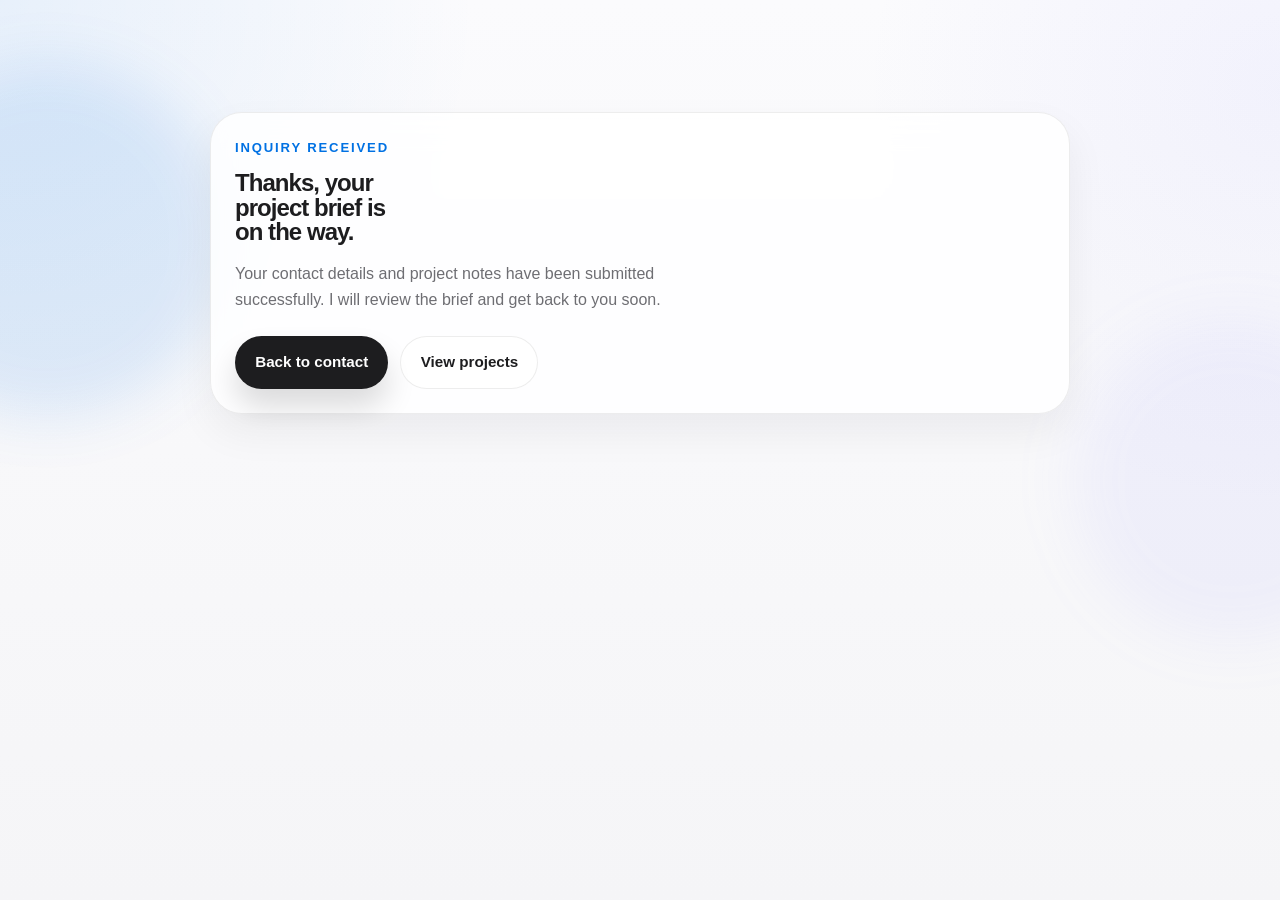
==== thanks.html @ bbf1f99b "Add files via upload" ====
<!DOCTYPE html>
<html lang="en" data-theme="light">
<head>
  <meta charset="UTF-8" />
  <meta name="viewport" content="width=device-width, initial-scale=1.0" />
  <title>Thank You | Insight BI Studio</title>
  <meta
    name="description"
    content="Thank you for reaching out to Insight BI Studio. Your project inquiry has been received."
  />
  <link rel="stylesheet" href="styles.css" />
</head>
<body>
  <div class="page-glow page-glow-one" aria-hidden="true"></div>
  <div class="page-glow page-glow-two" aria-hidden="true"></div>

  <main class="section-shell" id="top">
    <div class="container">
      <section class="footer-shell reveal is-visible" style="max-width: 860px; margin: 5rem auto 0;">
        <p class="section-eyebrow">Inquiry received</p>
        <h1 id="footer-title" style="max-width: 12ch;">Thanks, your project brief is on the way.</h1>
        <p id="footer-description" style="max-width: 52ch; margin-top: 1rem;">
          Your contact details and project notes have been submitted successfully. I will review the brief and get back to you soon.
        </p>

        <div class="footer-actions" style="margin-top: 1.5rem;">
          <a class="button button-primary" href="./index.html#contact">Back to contact</a>
          <a class="button button-secondary" href="./index.html#projects">View projects</a>
        </div>
      </section>
    </div>
  </main>
</body>
</html>
---- styles.css ----
:root {
  color-scheme: light;
  --bg: #f5f5f7;
  --bg-elevated: #ffffff;
  --bg-muted: #fbfbfd;
  --surface: rgba(255, 255, 255, 0.88);
  --surface-strong: #ffffff;
  --surface-tint: #f0f5ff;
  --ink: #1d1d1f;
  --muted: #6e6e73;
  --muted-strong: #515154;
  --line: rgba(29, 29, 31, 0.08);
  --line-strong: rgba(29, 29, 31, 0.14);
  --accent: #0071e3;
  --accent-soft: rgba(0, 113, 227, 0.12);
  --contrast-bg: #1d1d1f;
  --contrast-text: #ffffff;
  --shadow: 0 30px 80px rgba(15, 23, 42, 0.08);
  --shadow-soft: 0 18px 40px rgba(15, 23, 42, 0.06);
  --radius-xl: 32px;
  --radius-lg: 26px;
  --radius-md: 20px;
  --radius-sm: 16px;
  --container: 1200px;
  --transition: 220ms ease;
  --heading-font: "SF Pro Display", "Segoe UI Variable Display", "Segoe UI", sans-serif;
  --body-font: "SF Pro Text", "Segoe UI Variable Text", "Segoe UI", sans-serif;
}

html[data-theme="dark"] {
  color-scheme: dark;
  --bg: #0a0a0d;
  --bg-elevated: #111216;
  --bg-muted: #0f1014;
  --surface: rgba(18, 18, 24, 0.86);
  --surface-strong: #14151a;
  --surface-tint: #10192b;
  --ink: #f5f5f7;
  --muted: #a1a1aa;
  --muted-strong: #c5c5d0;
  --line: rgba(255, 255, 255, 0.08);
  --line-strong: rgba(255, 255, 255, 0.14);
  --accent: #2997ff;
  --accent-soft: rgba(41, 151, 255, 0.16);
  --contrast-bg: #f5f5f7;
  --contrast-text: #111216;
  --shadow: 0 30px 80px rgba(0, 0, 0, 0.36);
  --shadow-soft: 0 18px 40px rgba(0, 0, 0, 0.24);
}

* {
  box-sizing: border-box;
}

html {
  scroll-behavior: smooth;
}

body {
  margin: 0;
  min-height: 100vh;
  background:
    radial-gradient(circle at 0% 0%, rgba(0, 113, 227, 0.08), transparent 30rem),
    radial-gradient(circle at 100% 10%, rgba(140, 140, 255, 0.08), transparent 26rem),
    linear-gradient(180deg, var(--bg-muted) 0%, var(--bg) 100%);
  color: var(--ink);
  font-family: var(--body-font);
  line-height: 1.6;
  transition: background-color var(--transition), color var(--transition);
}

body.modal-open {
  overflow: hidden;
}

a {
  color: inherit;
  text-decoration: none;
}

button,
input,
select,
textarea {
  font: inherit;
}

button {
  cursor: pointer;
}

img,
video {
  display: block;
  max-width: 100%;
}

main section,
footer,
header {
  position: relative;
}

[id] {
  scroll-margin-top: 7rem;
}

.page-glow {
  position: fixed;
  z-index: -1;
  pointer-events: none;
  filter: blur(28px);
}

.page-glow-one {
  top: 4rem;
  left: -8rem;
  width: 22rem;
  height: 22rem;
  border-radius: 50%;
  background: rgba(0, 113, 227, 0.1);
}

.page-glow-two {
  right: -7rem;
  top: 20rem;
  width: 20rem;
  height: 20rem;
  border-radius: 50%;
  background: rgba(140, 140, 255, 0.08);
}

.container {
  width: min(calc(100% - 2rem), var(--container));
  margin: 0 auto;
}

.site-header {
  position: sticky;
  top: 0;
  z-index: 40;
  padding: 1rem 0;
  transition: background-color var(--transition), box-shadow var(--transition), border-color var(--transition);
}

.site-header.is-scrolled {
  background: color-mix(in srgb, var(--bg) 82%, transparent);
  backdrop-filter: blur(18px);
  box-shadow: 0 12px 30px rgba(15, 23, 42, 0.06);
  border-bottom: 1px solid var(--line);
}

.header-inner {
  display: flex;
  align-items: center;
  justify-content: space-between;
  gap: 1rem;
}

.brand {
  display: inline-flex;
  align-items: center;
  gap: 0.9rem;
  min-width: 0;
}

.brand-mark {
  display: grid;
  place-items: center;
  position: relative;
  width: 3.05rem;
  height: 3.05rem;
  flex: 0 0 auto;
  border-radius: 50%;
  overflow: visible;
  border: 0;
  background-color: transparent;
  background-image: url("assets/insight-mark.svg");
  background-position: center;
  background-repeat: no-repeat;
  background-size: 96% 96%;
}

.brand-copy {
  display: flex;
  flex-direction: column;
  gap: 0.1rem;
  min-width: 0;
}

.brand-copy strong,
#footer-brand-name {
  font-family: var(--heading-font);
  font-size: 1rem;
  line-height: 1.2;
}

.brand-copy span,
#footer-note,
.footer-legal {
  color: var(--muted);
  font-size: 0.92rem;
}

.nav-panel {
  display: flex;
  align-items: center;
  gap: 1.1rem;
}

.site-nav ul {
  display: flex;
  align-items: center;
  gap: 0.3rem;
  margin: 0;
  padding: 0;
  list-style: none;
}

.nav-link {
  display: inline-flex;
  align-items: center;
  padding: 0.78rem 1rem;
  border-radius: 999px;
  color: var(--muted);
  transition: background-color var(--transition), color var(--transition);
}

.nav-link:hover,
.nav-link.is-active {
  background: var(--accent-soft);
  color: var(--ink);
}

.header-actions {
  display: flex;
  align-items: center;
  gap: 1rem;
  flex: 0 0 auto;
}

.theme-toggle,
.button {
  display: inline-flex;
  align-items: center;
  justify-content: center;
  gap: 0.6rem;
  min-height: 3rem;
  padding: 0.82rem 1.2rem;
  border-radius: 999px;
  border: 1px solid transparent;
  font-family: var(--heading-font);
  font-size: 0.95rem;
  font-weight: 600;
  transition: transform var(--transition), background-color var(--transition), color var(--transition), border-color var(--transition), box-shadow var(--transition);
}

.theme-toggle:hover,
.button:hover {
  transform: translateY(-1px);
}

.theme-toggle {
  gap: 0.55rem;
  min-height: auto;
  padding: 0;
  background: transparent;
  color: var(--ink);
  border-color: transparent;
  box-shadow: none;
}

.theme-toggle:hover {
  transform: none;
}

.theme-text {
  color: var(--muted);
  font-size: 0.84rem;
  font-weight: 700;
  transition: color var(--transition);
}

.theme-toggle[data-mode="light"] .theme-text-light,
.theme-toggle[data-mode="dark"] .theme-text-dark {
  color: var(--ink);
}

.theme-switch {
  position: relative;
  display: inline-flex;
  align-items: center;
  width: 3.5rem;
  height: 2rem;
  padding: 0.2rem;
  border-radius: 999px;
  background:
    linear-gradient(180deg, rgba(224, 237, 255, 0.95), rgba(201, 220, 255, 0.95));
  border: 1px solid var(--line);
  box-shadow:
    inset 0 1px 0 rgba(255, 255, 255, 0.82),
    0 8px 18px rgba(15, 23, 42, 0.08);
}

.theme-toggle[data-mode="dark"] .theme-switch {
  background:
    linear-gradient(180deg, rgba(19, 32, 58, 0.94), rgba(11, 17, 32, 0.96));
}

.theme-thumb {
  position: relative;
  width: 1.45rem;
  height: 1.45rem;
  border-radius: 50%;
  background: linear-gradient(180deg, #ffffff, #eef4ff);
  box-shadow: 0 10px 18px rgba(0, 113, 227, 0.2);
  transition: transform var(--transition), background-color var(--transition);
}

.theme-thumb::before {
  content: "";
  position: absolute;
  inset: 0.38rem;
  border-radius: 50%;
  background: var(--accent-soft);
}

.theme-toggle[data-mode="dark"] .theme-thumb {
  transform: translateX(1.48rem);
  background: linear-gradient(180deg, #f5f5f7, #dfe7f6);
}

.button-cta {
  position: relative;
  flex: 0 0 auto;
  min-height: 3.25rem;
  gap: 0.72rem;
  padding-inline: 1rem 0.82rem;
  background:
    linear-gradient(135deg, color-mix(in srgb, var(--accent) 96%, #6eb5ff), color-mix(in srgb, var(--accent) 62%, #0d1b35)),
    linear-gradient(180deg, rgba(255, 255, 255, 0.16), transparent);
  color: #ffffff;
  border-color: color-mix(in srgb, var(--accent) 48%, rgba(255, 255, 255, 0.36));
  box-shadow:
    0 18px 32px rgba(0, 113, 227, 0.22),
    inset 0 1px 0 rgba(255, 255, 255, 0.22);
}

.button-cta [data-button-label] {
  white-space: nowrap;
}

.button-cta:hover {
  box-shadow:
    0 22px 36px rgba(0, 113, 227, 0.26),
    inset 0 1px 0 rgba(255, 255, 255, 0.24);
}

.button-cta-arrow {
  display: inline-flex;
  align-items: center;
  justify-content: center;
  width: 1.85rem;
  height: 1.85rem;
  border-radius: 999px;
  background: rgba(255, 255, 255, 0.18);
  border: 1px solid rgba(255, 255, 255, 0.16);
  transition: transform var(--transition), background-color var(--transition);
}

.button-cta-arrow::before {
  content: "->";
  font-size: 0.82rem;
  line-height: 1;
}

.button-cta:hover .button-cta-arrow {
  transform: translateX(2px);
}

.button-primary {
  background: var(--contrast-bg);
  color: var(--contrast-text);
  box-shadow: 0 18px 30px rgba(0, 0, 0, 0.14);
}

.button-secondary {
  background: color-mix(in srgb, var(--bg-elevated) 82%, transparent);
  color: var(--ink);
  border-color: var(--line);
}

.button-wide {
  width: 100%;
}

.nav-toggle {
  display: none;
  flex-direction: column;
  justify-content: space-between;
  width: 3rem;
  height: 3rem;
  padding: 0.9rem 0.78rem;
  border-radius: 16px;
  border: 1px solid var(--line);
  background: color-mix(in srgb, var(--bg-elevated) 86%, transparent);
}

.nav-toggle span {
  width: 100%;
  height: 2px;
  border-radius: 999px;
  background: var(--ink);
}

.section-shell {
  padding: 2rem 0 4rem;
}

.section-tinted {
  background:
    linear-gradient(180deg, color-mix(in srgb, var(--surface-tint) 30%, transparent), transparent),
    linear-gradient(180deg, transparent, transparent);
}

.hero {
  padding-top: 2.3rem;
}

.hero-grid {
  display: grid;
  grid-template-columns: minmax(0, 1.18fr) minmax(330px, 0.82fr);
  gap: 1.4rem;
  align-items: stretch;
}

.hero-copy,
.hero-spotlight,
.about-story,
.about-card,
.service-card,
.domain-card,
.project-card,
.timeline-card,
.skills-panel,
.process-card,
.contact-panel,
.contact-form-card,
.footer-shell,
.contact-method-card,
.tool-card,
.metric-card {
  background: color-mix(in srgb, var(--bg-elevated) 84%, transparent);
  border: 1px solid var(--line);
  box-shadow: var(--shadow-soft);
  backdrop-filter: blur(16px);
}

.hero-copy,
.hero-spotlight,
.contact-form-card,
.contact-panel,
.footer-shell {
  border-radius: var(--radius-xl);
}

.hero-copy {
  padding: 2.6rem;
}

.hero-spotlight {
  display: flex;
  flex-direction: column;
  gap: 1.15rem;
  padding: 1.2rem;
  overflow: hidden;
}

.section-eyebrow,
.card-kicker {
  margin: 0 0 0.8rem;
  color: var(--accent);
  font-family: var(--heading-font);
  font-size: 0.82rem;
  font-weight: 700;
  letter-spacing: 0.14em;
  text-transform: uppercase;
}

#hero-title,
.section-title,
#footer-title {
  margin: 0;
  font-family: var(--heading-font);
  line-height: 1.03;
  letter-spacing: -0.04em;
}

#hero-title {
  max-width: 11ch;
  font-size: clamp(3rem, 6vw, 5.5rem);
}

.section-title {
  font-size: clamp(2.2rem, 4vw, 3.8rem);
}

.hero-description,
.section-description,
.about-lead,
.modal-details,
.contact-note,
#footer-description {
  color: var(--muted);
}

.hero-description {
  max-width: 58ch;
  margin: 1.15rem 0 0;
  font-size: 1.08rem;
}

.hero-actions {
  display: flex;
  flex-wrap: wrap;
  gap: 0.85rem;
  margin-top: 1.8rem;
}

.proof-strip,
.about-meta {
  display: flex;
  flex-wrap: wrap;
  gap: 0.65rem;
  margin-top: 1.4rem;
}

.proof-chip,
.meta-chip,
.service-metric,
.project-chip,
.domain-label,
.tool-item {
  display: inline-flex;
  align-items: center;
  min-height: 2.2rem;
  padding: 0.5rem 0.78rem;
  border-radius: 999px;
  background: color-mix(in srgb, var(--surface-tint) 45%, transparent);
  color: var(--muted-strong);
  border: 1px solid var(--line);
  font-size: 0.88rem;
}

.hero-metrics {
  display: grid;
  grid-template-columns: repeat(3, minmax(0, 1fr));
  gap: 0.9rem;
  margin-top: 1.7rem;
}

.metric-card {
  padding: 1rem 1.05rem;
  border-radius: var(--radius-md);
}

.metric-value {
  display: block;
  font-family: var(--heading-font);
  font-size: 1.95rem;
  font-weight: 700;
  line-height: 1;
  letter-spacing: -0.03em;
}

.metric-label {
  display: block;
  margin-top: 0.55rem;
  color: var(--muted);
  font-size: 0.93rem;
}

.portrait-frame {
  position: relative;
  aspect-ratio: 1 / 1.08;
  overflow: hidden;
  border-radius: 28px;
  background: linear-gradient(180deg, var(--surface-tint), color-mix(in srgb, var(--bg-elevated) 70%, transparent));
}

.portrait-frame img {
  width: 100%;
  height: 100%;
  object-fit: cover;
  object-position: center top;
}

.spotlight-copy h2 {
  margin: 0;
  font-family: var(--heading-font);
  font-size: 1.55rem;
  line-height: 1.15;
  letter-spacing: -0.03em;
}

.spotlight-copy p {
  margin: 0.75rem 0 0;
  color: var(--muted);
}

.mini-grid {
  display: grid;
  gap: 0.8rem;
}

.mini-card {
  padding: 1rem 1.05rem;
  border-radius: var(--radius-md);
  background: color-mix(in srgb, var(--surface-tint) 40%, transparent);
  border: 1px solid var(--line);
}

.mini-card h3,
.about-card h3,
.service-card h3,
.domain-card h3,
.project-card h3,
.timeline-card h3,
.process-card h3,
.tool-card h3,
.contact-method-card h3 {
  margin: 0;
  font-family: var(--heading-font);
  font-size: 1.2rem;
  line-height: 1.12;
  letter-spacing: -0.02em;
}

.mini-card p,
.about-card p,
.service-card p,
.domain-card p,
.project-copy p,
.timeline-card p,
.process-card p,
.tool-card p,
.contact-method-card p {
  margin: 0.7rem 0 0;
  color: var(--muted);
}

.section-heading {
  max-width: 52rem;
  margin-bottom: 1.6rem;
}

.section-description {
  margin: 0.95rem 0 0;
  max-width: 46rem;
  font-size: 1.02rem;
}

.about-layout {
  display: grid;
  grid-template-columns: 1fr;
  gap: 1rem;
  align-items: start;
}

.about-story {
  position: relative;
  display: grid;
  grid-template-columns: minmax(0, 1.15fr) minmax(280px, 0.85fr);
  gap: 1.2rem;
  padding: 1.9rem;
  overflow: hidden;
  background:
    linear-gradient(135deg, color-mix(in srgb, var(--surface-tint) 36%, transparent), transparent 62%),
    color-mix(in srgb, var(--bg-elevated) 88%, transparent);
}

.about-story::after {
  content: "";
  position: absolute;
  right: -3rem;
  top: -3rem;
  width: 9rem;
  height: 9rem;
  border-radius: 2rem;
  transform: rotate(16deg);
  background: color-mix(in srgb, var(--accent) 12%, transparent);
}

.about-story-main,
.about-story-side {
  position: relative;
  z-index: 1;
}

.about-story-main {
  display: grid;
  align-content: start;
  gap: 0.9rem;
}

.about-story-side {
  display: flex;
  align-items: flex-start;
}

.about-story-title {
  margin: 0;
  max-width: 16ch;
  font-family: var(--heading-font);
  font-size: clamp(1.7rem, 2.5vw, 2.4rem);
  line-height: 1.08;
  letter-spacing: -0.04em;
}

.about-lead {
  margin: 0;
  font-size: 1.04rem;
  max-width: 62ch;
}

.about-stats {
  display: grid;
  grid-template-columns: 1fr;
  align-content: start;
  gap: 0.85rem;
  width: 100%;
  margin-top: 0;
}

.about-stat {
  display: grid;
  gap: 0.55rem;
  padding: 1rem 1.05rem 1.05rem;
  border-radius: 20px;
  background: color-mix(in srgb, var(--bg-elevated) 82%, transparent);
  border: 1px solid var(--line);
  box-shadow: inset 0 1px 0 rgba(255, 255, 255, 0.16);
}

.about-stat-head {
  display: flex;
  align-items: flex-start;
  justify-content: space-between;
  gap: 0.8rem;
}

.about-stat-kicker {
  display: inline-flex;
  align-items: center;
  min-height: 1.85rem;
  padding: 0.28rem 0.62rem;
  border-radius: 999px;
  background: color-mix(in srgb, var(--surface-tint) 46%, transparent);
  color: var(--accent);
  font-family: var(--heading-font);
  font-size: 0.72rem;
  font-weight: 700;
  letter-spacing: 0.08em;
  text-transform: uppercase;
}

.about-stat strong {
  display: block;
  font-family: var(--heading-font);
  font-size: 1.95rem;
  line-height: 1;
  letter-spacing: -0.03em;
  white-space: nowrap;
}

.about-stat-label {
  display: block;
  color: var(--muted);
  font-size: 0.92rem;
  font-weight: 600;
}

.about-stat-note {
  margin: 0;
  color: var(--muted);
  font-size: 0.84rem;
  line-height: 1.5;
}

.about-grid {
  display: grid;
  grid-template-columns: repeat(3, minmax(0, 1fr));
  gap: 1rem;
}

.about-card,
.service-card,
.domain-card,
.project-card,
.timeline-card,
.process-card,
.tool-card,
.contact-method-card {
  display: block;
  padding: 1.35rem;
  border-radius: var(--radius-lg);
}

.about-card {
  min-height: 100%;
  background:
    linear-gradient(180deg, color-mix(in srgb, var(--surface-tint) 22%, transparent), transparent),
    color-mix(in srgb, var(--bg-elevated) 86%, transparent);
}

.about-card:nth-child(1) {
  transform: none;
}

.about-card:nth-child(2) {
  transform: none;
}

.about-card:nth-child(3) {
  transform: none;
}

.service-grid {
  display: grid;
  grid-template-columns: repeat(2, minmax(0, 1fr));
  gap: 1rem;
}

.service-card,
.project-card,
.domain-card,
.tool-card,
.contact-method-card {
  transition: transform var(--transition), box-shadow var(--transition), border-color var(--transition);
}

.service-card:hover,
.project-card:hover,
.domain-card:hover,
.tool-card:hover,
.contact-method-card:hover {
  transform: translateY(-3px);
  box-shadow: var(--shadow);
  border-color: var(--line-strong);
}

.service-topline,
.project-topline {
  display: flex;
  align-items: center;
  justify-content: space-between;
  gap: 0.7rem;
  margin-bottom: 0.95rem;
}

.service-list,
.timeline-list,
.tool-list {
  display: grid;
  gap: 0.58rem;
  margin: 1rem 0 0;
  padding: 0;
  list-style: none;
}

.service-list li,
.timeline-list li,
.tool-list li {
  position: relative;
  padding-left: 1rem;
  color: var(--muted);
}

.service-list li::before,
.timeline-list li::before,
.tool-list li::before {
  content: "";
  position: absolute;
  left: 0;
  top: 0.62rem;
  width: 0.42rem;
  height: 0.42rem;
  border-radius: 50%;
  background: var(--accent);
}

.domain-grid {
  display: grid;
  grid-template-columns: repeat(4, minmax(0, 1fr));
  gap: 1rem;
}

.domain-label {
  width: fit-content;
  margin-bottom: 0.95rem;
}

.project-toolbar {
  margin-bottom: 1rem;
}

.filter-chips {
  display: flex;
  flex-wrap: wrap;
  gap: 0.7rem;
}

.filter-chip {
  min-height: 2.85rem;
  padding: 0.72rem 1rem;
  border-radius: 999px;
  border: 1px solid var(--line);
  background: color-mix(in srgb, var(--bg-elevated) 84%, transparent);
  color: var(--muted-strong);
  transition: background-color var(--transition), border-color var(--transition), color var(--transition);
}

.filter-chip.is-active,
.filter-chip:hover {
  background: var(--contrast-bg);
  border-color: var(--contrast-bg);
  color: var(--contrast-text);
}

.project-grid {
  display: grid;
  grid-template-columns: repeat(3, minmax(0, 1fr));
  gap: 1rem;
}

.project-card {
  display: flex;
  flex-direction: column;
  overflow: hidden;
}

.project-media {
  position: relative;
  margin: -1.35rem -1.35rem 1.2rem;
  aspect-ratio: 16 / 10;
  background: var(--surface-tint);
  overflow: hidden;
}

.project-media::after {
  content: "";
  position: absolute;
  inset: 0;
  background: linear-gradient(180deg, transparent 45%, rgba(0, 0, 0, 0.3));
}

.project-media img {
  width: 100%;
  height: 100%;
  object-fit: cover;
}

.project-badge {
  position: absolute;
  top: 1rem;
  left: 1rem;
  z-index: 1;
  padding: 0.48rem 0.72rem;
  border-radius: 999px;
  background: rgba(255, 255, 255, 0.92);
  color: #111;
  font-family: var(--heading-font);
  font-size: 0.78rem;
  font-weight: 700;
  letter-spacing: 0.08em;
  text-transform: uppercase;
}

html[data-theme="dark"] .project-badge {
  background: rgba(17, 18, 22, 0.9);
  color: #f5f5f7;
}

.project-copy {
  display: flex;
  flex-direction: column;
  gap: 0.8rem;
  height: 100%;
}

.project-brief {
  display: grid;
  gap: 0.65rem;
}

.brief-item span,
.modal-meta-card span {
  display: block;
  color: var(--ink);
  font-family: var(--heading-font);
  font-size: 0.82rem;
  font-weight: 700;
  letter-spacing: 0.08em;
  text-transform: uppercase;
}

.brief-item p,
.modal-meta-card p {
  margin: 0.4rem 0 0;
  color: var(--muted);
}

.text-button {
  display: inline-flex;
  align-items: center;
  gap: 0.4rem;
  padding: 0;
  margin-top: auto;
  border: 0;
  background: transparent;
  color: var(--ink);
  font-family: var(--heading-font);
  font-weight: 700;
}

.text-button::after {
  content: "->";
  transition: transform var(--transition);
}

.text-button:hover::after {
  transform: translateX(3px);
}

.split-layout {
  display: grid;
  grid-template-columns: repeat(2, minmax(0, 1fr));
  gap: 1rem;
  align-items: start;
}

.timeline,
.contact-methods {
  display: grid;
  gap: 1rem;
}

.timeline-card {
  position: relative;
}

.timeline-date {
  display: inline-flex;
  width: fit-content;
  padding: 0.45rem 0.72rem;
  border-radius: 999px;
  background: color-mix(in srgb, var(--surface-tint) 45%, transparent);
  color: var(--muted-strong);
  border: 1px solid var(--line);
  font-size: 0.84rem;
}

.timeline-company {
  margin: 0.4rem 0 0;
  color: var(--muted);
  font-size: 0.95rem;
}

.timeline-summary {
  margin: 0.85rem 0 0;
}

.skills-panel {
  padding: 1.35rem;
  border-radius: var(--radius-xl);
}

.skill-list {
  display: grid;
  gap: 1rem;
}

.skill-row {
  display: grid;
  gap: 0.45rem;
}

.skill-head {
  display: flex;
  align-items: center;
  justify-content: space-between;
  gap: 1rem;
}

.skill-head strong {
  font-family: var(--heading-font);
  font-size: 1rem;
}

.skill-head span {
  color: var(--muted);
  font-size: 0.92rem;
}

.skill-track {
  position: relative;
  height: 0.7rem;
  border-radius: 999px;
  background: color-mix(in srgb, var(--ink) 10%, transparent);
  overflow: hidden;
}

.skill-fill {
  position: absolute;
  inset: 0 auto 0 0;
  border-radius: inherit;
  background: linear-gradient(90deg, var(--accent), color-mix(in srgb, var(--accent) 60%, #9fd0ff));
}

.tool-grid {
  display: grid;
  grid-template-columns: repeat(2, minmax(0, 1fr));
  gap: 1rem;
  margin-top: 1.3rem;
}

.tool-list {
  margin-top: 0.95rem;
}

.process-grid {
  display: grid;
  grid-template-columns: repeat(4, minmax(0, 1fr));
  gap: 1rem;
}

.process-card {
  min-height: 100%;
  background:
    linear-gradient(180deg, color-mix(in srgb, var(--surface-tint) 24%, transparent), transparent),
    color-mix(in srgb, var(--bg-elevated) 86%, transparent);
}

.process-step {
  display: inline-flex;
  align-items: center;
  justify-content: center;
  width: 3rem;
  height: 3rem;
  border-radius: 18px;
  background: color-mix(in srgb, var(--surface-tint) 55%, transparent);
  color: var(--accent);
  border: 1px solid var(--line);
  font-family: var(--heading-font);
  font-weight: 700;
}

.process-card h3 {
  margin-top: 1rem;
}

.contact-layout {
  display: grid;
  grid-template-columns: minmax(0, 0.9fr) minmax(0, 1.1fr);
  gap: 1rem;
  align-items: start;
}

.contact-panel,
.contact-form-card {
  padding: 1.5rem;
}

.contact-method-card p {
  word-break: break-word;
}

.contact-note {
  margin-top: 0.55rem;
}

.contact-form {
  display: grid;
  gap: 0.95rem;
  margin-top: 1.2rem;
}

.form-row {
  display: grid;
  grid-template-columns: repeat(2, minmax(0, 1fr));
  gap: 0.9rem;
}

.field {
  display: grid;
  gap: 0.45rem;
}

.field-honeypot {
  display: none;
}

.field span {
  font-family: var(--heading-font);
  font-size: 0.92rem;
  font-weight: 700;
}

.field input,
.field select,
.field textarea {
  width: 100%;
  padding: 0.98rem 1rem;
  border-radius: 18px;
  border: 1px solid var(--line);
  background: color-mix(in srgb, var(--bg-elevated) 92%, transparent);
  color: var(--ink);
  resize: vertical;
  transition: border-color var(--transition), box-shadow var(--transition), background-color var(--transition);
}

.field input:focus,
.field select:focus,
.field textarea:focus {
  outline: none;
  border-color: color-mix(in srgb, var(--accent) 60%, #ffffff);
  box-shadow: 0 0 0 4px rgba(0, 113, 227, 0.12);
}

.field input.is-invalid,
.field select.is-invalid,
.field textarea.is-invalid {
  border-color: rgba(191, 48, 48, 0.6);
  box-shadow: 0 0 0 4px rgba(191, 48, 48, 0.1);
}

.form-status {
  min-height: 1.4rem;
  margin: 0;
  color: var(--muted);
}

.form-status.is-success {
  color: #1c8b4a;
}

.form-status.is-error {
  color: #c13d3d;
}

.contact-form button:disabled {
  cursor: wait;
  opacity: 0.8;
  transform: none;
}

.site-footer {
  padding: 0 0 2rem;
}

.footer-shell {
  padding: 1.5rem;
}

.footer-top,
.footer-bottom {
  display: flex;
  align-items: center;
  justify-content: space-between;
  gap: 1rem;
}

.footer-top {
  padding-bottom: 1.4rem;
  border-bottom: 1px solid var(--line);
}

.footer-top h2 {
  max-width: 16ch;
}

.footer-top p {
  max-width: 42rem;
  margin: 0.9rem 0 0;
  color: var(--muted);
}

.footer-actions {
  display: flex;
  flex-wrap: wrap;
  gap: 0.75rem;
}

.footer-bottom {
  padding-top: 1.3rem;
}

.footer-branding {
  display: flex;
  align-items: center;
  gap: 0.85rem;
}

.footer-mark {
  flex: 0 0 auto;
}

.modal {
  position: fixed;
  inset: 0;
  z-index: 50;
  display: grid;
  place-items: center;
  padding: 1rem;
  opacity: 0;
  visibility: hidden;
  transition: opacity var(--transition), visibility var(--transition);
}

.modal.is-open {
  opacity: 1;
  visibility: visible;
}

.modal-backdrop {
  position: absolute;
  inset: 0;
  background: rgba(0, 0, 0, 0.48);
  backdrop-filter: blur(12px);
}

.modal-dialog {
  position: relative;
  width: min(64rem, 100%);
  max-height: calc(100vh - 2rem);
  overflow: auto;
  padding: 1.35rem;
  border-radius: 30px;
  border: 1px solid var(--line);
  background: color-mix(in srgb, var(--bg-elevated) 92%, transparent);
  box-shadow: var(--shadow);
}

.modal-close {
  position: sticky;
  top: 0;
  z-index: 2;
  margin-left: auto;
  display: inline-flex;
  min-height: 2.75rem;
  padding: 0.6rem 1rem;
  border-radius: 999px;
  border: 1px solid var(--line);
  background: color-mix(in srgb, var(--bg-elevated) 92%, transparent);
  color: var(--ink);
}

.modal-media {
  overflow: hidden;
  margin: 0.5rem 0 1.35rem;
  border-radius: 24px;
  background: var(--surface-tint);
}

.modal-media img,
.modal-media video {
  width: 100%;
  max-height: 30rem;
  object-fit: cover;
}

.modal-details {
  margin: 0.8rem 0 0;
  white-space: pre-line;
}

.modal-meta-grid {
  display: grid;
  grid-template-columns: repeat(3, minmax(0, 1fr));
  gap: 0.9rem;
  margin-top: 1.2rem;
}

.modal-meta-card {
  padding: 1rem;
  border-radius: 22px;
  border: 1px solid var(--line);
  background: color-mix(in srgb, var(--surface-tint) 34%, transparent);
}

.modal-actions {
  display: flex;
  justify-content: flex-start;
  margin-top: 1.2rem;
}

.load-error,
.empty-state {
  padding: 1.1rem 1.2rem;
  border-radius: 22px;
  border: 1px dashed var(--line-strong);
  background: color-mix(in srgb, var(--bg-elevated) 84%, transparent);
  color: var(--muted);
}

.load-error code {
  font-size: 0.95em;
}

.reveal {
  opacity: 0;
  transform: translateY(20px);
  transition: opacity 520ms ease, transform 520ms ease;
}

.reveal.is-visible {
  opacity: 1;
  transform: translateY(0);
}

@media (max-width: 1120px) {
  .hero-grid,
  .contact-layout,
  .split-layout {
    grid-template-columns: 1fr;
  }

  .about-story {
    grid-template-columns: 1fr;
  }

  .about-grid,
  .domain-grid,
  .project-grid,
  .process-grid {
    grid-template-columns: repeat(2, minmax(0, 1fr));
  }

  .about-stats {
    grid-template-columns: repeat(3, minmax(0, 1fr));
  }

  .tool-grid {
    grid-template-columns: 1fr;
  }
}

@media (max-width: 900px) {
  .nav-toggle {
    display: inline-flex;
  }

  .nav-panel {
    position: absolute;
    top: calc(100% + 0.6rem);
    left: 1rem;
    right: 1rem;
    flex-direction: column;
    align-items: stretch;
    padding: 1rem;
    border-radius: 24px;
    border: 1px solid var(--line);
    background: color-mix(in srgb, var(--bg-elevated) 94%, transparent);
    box-shadow: var(--shadow);
    opacity: 0;
    visibility: hidden;
    transform: translateY(-8px);
    transition: opacity var(--transition), visibility var(--transition), transform var(--transition);
  }

  .nav-panel.is-open {
    opacity: 1;
    visibility: visible;
    transform: translateY(0);
  }

  .site-nav ul,
  .header-actions {
    flex-direction: column;
    align-items: stretch;
  }

  .nav-link,
  .theme-toggle,
  .header-actions .button {
    justify-content: center;
  }

  .theme-toggle {
    justify-content: center;
  }

  .hero-copy {
    padding: 2rem 1.35rem;
  }

  .hero-spotlight,
  .about-story,
  .skills-panel,
  .contact-panel,
  .contact-form-card,
  .footer-shell {
    padding: 1.25rem;
  }

  .hero-metrics,
  .service-grid,
  .form-row {
    grid-template-columns: 1fr;
  }

  .about-stats {
    grid-template-columns: repeat(3, minmax(0, 1fr));
  }
}

@media (max-width: 640px) {
  .container {
    width: min(calc(100% - 1.1rem), var(--container));
  }

  .section-shell {
    padding: 1.4rem 0 3rem;
  }

  #hero-title {
    max-width: none;
    font-size: 2.75rem;
  }

  .section-title {
    font-size: 2rem;
  }

  .about-grid,
  .domain-grid,
  .project-grid,
  .process-grid,
  .modal-meta-grid {
    grid-template-columns: 1fr;
  }

  .filter-chips {
    display: grid;
    grid-template-columns: repeat(2, minmax(0, 1fr));
  }

  .footer-top,
  .footer-bottom {
    flex-direction: column;
    align-items: flex-start;
  }
}
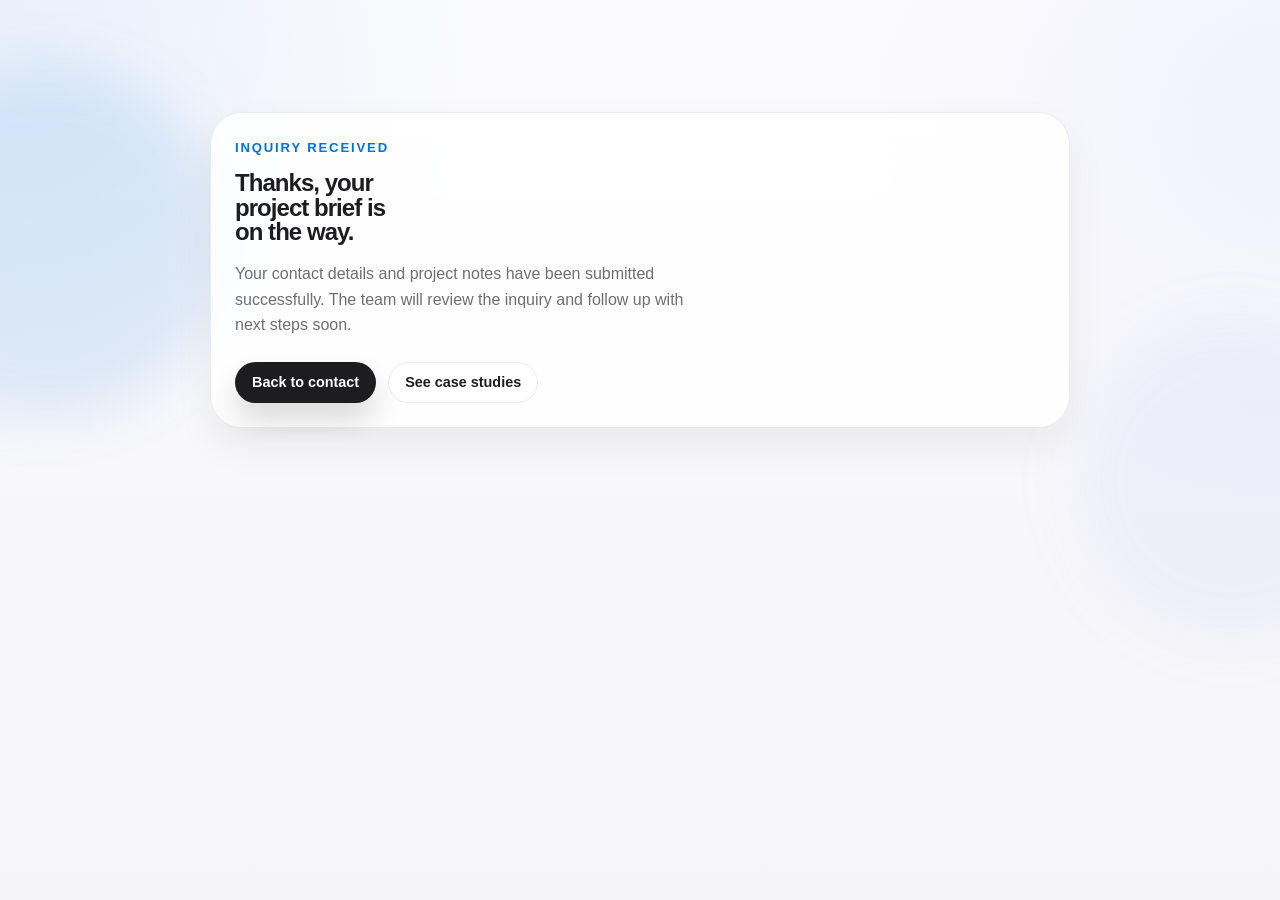
==== commit bcc3b456: "Revise thank you message and button text Updated footer message and link text for clarity." ====
--- a/thanks.html
+++ b/thanks.html
@@ -20,12 +20,12 @@
         <p class="section-eyebrow">Inquiry received</p>
         <h1 id="footer-title" style="max-width: 12ch;">Thanks, your project brief is on the way.</h1>
         <p id="footer-description" style="max-width: 52ch; margin-top: 1rem;">
-          Your contact details and project notes have been submitted successfully. I will review the brief and get back to you soon.
+          Your contact details and project notes have been submitted successfully. The team will review the inquiry and follow up with next steps soon.
         </p>
 
         <div class="footer-actions" style="margin-top: 1.5rem;">
           <a class="button button-primary" href="./index.html#contact">Back to contact</a>
-          <a class="button button-secondary" href="./index.html#projects">View projects</a>
+          <a class="button button-secondary" href="./index.html#projects">See case studies</a>
         </div>
       </section>
     </div>
--- a/styles.css
+++ b/styles.css
@@ -23,8 +23,8 @@
   --radius-sm: 16px;
   --container: 1200px;
   --transition: 220ms ease;
-  --heading-font: "SF Pro Display", "Segoe UI Variable Display", "Segoe UI", sans-serif;
-  --body-font: "SF Pro Text", "Segoe UI Variable Text", "Segoe UI", sans-serif;
+  --heading-font: "Aptos Display", "Bahnschrift SemiBold", "Segoe UI Variable Display", "Segoe UI", sans-serif;
+  --body-font: "Aptos", "Segoe UI Variable Text", "Segoe UI", sans-serif;
 }
 
 html[data-theme="dark"] {
@@ -135,6 +135,10 @@
   margin: 0 auto;
 }
 
+.site-header .container {
+  width: min(calc(100% - 2rem), 1320px);
+}
+
 .site-header {
   position: sticky;
   top: 0;
@@ -154,7 +158,7 @@
   display: flex;
   align-items: center;
   justify-content: space-between;
-  gap: 1rem;
+  gap: 3rem;
 }
 
 .brand {
@@ -162,6 +166,9 @@
   align-items: center;
   gap: 0.9rem;
   min-width: 0;
+  flex: 0 1 auto;
+  max-width: 24rem;
+  padding-right: 1rem;
 }
 
 .brand-mark {
@@ -186,6 +193,7 @@
   flex-direction: column;
   gap: 0.1rem;
   min-width: 0;
+  overflow: hidden;
 }
 
 .brand-copy strong,
@@ -195,6 +203,10 @@
   line-height: 1.2;
 }
 
+.brand-copy strong {
+  white-space: nowrap;
+}
+
 .brand-copy span,
 #footer-note,
 .footer-legal {
@@ -202,27 +214,47 @@
   font-size: 0.92rem;
 }
 
+#brand-tagline {
+  display: -webkit-box;
+  max-width: 17rem;
+  line-height: 1.3;
+  -webkit-box-orient: vertical;
+  -webkit-line-clamp: 2;
+  overflow: hidden;
+}
+
 .nav-panel {
   display: flex;
   align-items: center;
   gap: 1.1rem;
+  flex: 0 0 auto;
+  flex-wrap: nowrap;
+  justify-content: flex-end;
+}
+
+.site-nav {
+  min-width: 0;
+  flex: 1 1 auto;
 }
 
 .site-nav ul {
   display: flex;
   align-items: center;
-  gap: 0.3rem;
+  gap: 0.2rem;
   margin: 0;
   padding: 0;
   list-style: none;
+  flex-wrap: nowrap;
+  justify-content: flex-end;
 }
 
 .nav-link {
   display: inline-flex;
   align-items: center;
-  padding: 0.78rem 1rem;
+  padding: 0.72rem 0.82rem;
   border-radius: 999px;
   color: var(--muted);
+  white-space: nowrap;
   transition: background-color var(--transition), color var(--transition);
 }
 
@@ -237,6 +269,9 @@
   align-items: center;
   gap: 1rem;
   flex: 0 0 auto;
+  flex-wrap: nowrap;
+  position: relative;
+  z-index: 1;
 }
 
 .theme-toggle,
@@ -245,12 +280,12 @@
   align-items: center;
   justify-content: center;
   gap: 0.6rem;
-  min-height: 3rem;
-  padding: 0.82rem 1.2rem;
+  min-height: 2.5rem;
+  padding: 0.5rem 1rem;
   border-radius: 999px;
   border: 1px solid transparent;
   font-family: var(--heading-font);
-  font-size: 0.95rem;
+  font-size: 0.9rem;
   font-weight: 600;
   transition: transform var(--transition), background-color var(--transition), color var(--transition), border-color var(--transition), box-shadow var(--transition);
 }
@@ -290,9 +325,9 @@
   position: relative;
   display: inline-flex;
   align-items: center;
-  width: 3.5rem;
-  height: 2rem;
-  padding: 0.2rem;
+  width: 2.75rem;
+  height: 1.5rem;
+  padding: 0.15rem;
   border-radius: 999px;
   background:
     linear-gradient(180deg, rgba(224, 237, 255, 0.95), rgba(201, 220, 255, 0.95));
@@ -309,8 +344,8 @@
 
 .theme-thumb {
   position: relative;
-  width: 1.45rem;
-  height: 1.45rem;
+  width: 1.1rem;
+  height: 1.1rem;
   border-radius: 50%;
   background: linear-gradient(180deg, #ffffff, #eef4ff);
   box-shadow: 0 10px 18px rgba(0, 113, 227, 0.2);
@@ -320,22 +355,22 @@
 .theme-thumb::before {
   content: "";
   position: absolute;
-  inset: 0.38rem;
+  inset: 0.25rem;
   border-radius: 50%;
   background: var(--accent-soft);
 }
 
 .theme-toggle[data-mode="dark"] .theme-thumb {
-  transform: translateX(1.48rem);
+  transform: translateX(1.25rem);
   background: linear-gradient(180deg, #f5f5f7, #dfe7f6);
 }
 
 .button-cta {
   position: relative;
   flex: 0 0 auto;
-  min-height: 3.25rem;
-  gap: 0.72rem;
-  padding-inline: 1rem 0.82rem;
+  min-height: 2.5rem;
+  gap: 0.6rem;
+  padding-inline: 0.8rem 0.5rem;
   background:
     linear-gradient(135deg, color-mix(in srgb, var(--accent) 96%, #6eb5ff), color-mix(in srgb, var(--accent) 62%, #0d1b35)),
     linear-gradient(180deg, rgba(255, 255, 255, 0.16), transparent);
@@ -360,8 +395,8 @@
   display: inline-flex;
   align-items: center;
   justify-content: center;
-  width: 1.85rem;
-  height: 1.85rem;
+  width: 1.5rem;
+  height: 1.5rem;
   border-radius: 999px;
   background: rgba(255, 255, 255, 0.18);
   border: 1px solid rgba(255, 255, 255, 0.16);
@@ -370,7 +405,7 @@
 
 .button-cta-arrow::before {
   content: "->";
-  font-size: 0.82rem;
+  font-size: 0.75rem;
   line-height: 1;
 }
 
@@ -442,7 +477,7 @@
 .domain-card,
 .project-card,
 .timeline-card,
-.skills-panel,
+.capability-panel,
 .process-card,
 .contact-panel,
 .contact-form-card,
@@ -474,6 +509,21 @@
   gap: 1.15rem;
   padding: 1.2rem;
   overflow: hidden;
+  background:
+    radial-gradient(circle at top right, color-mix(in srgb, var(--accent) 14%, transparent), transparent 13rem),
+    linear-gradient(180deg, color-mix(in srgb, var(--surface-tint) 50%, transparent), color-mix(in srgb, var(--bg-elevated) 92%, transparent));
+  position: relative;
+}
+
+.hero-spotlight::before {
+  content: "";
+  position: absolute;
+  inset: auto -4rem -4rem auto;
+  width: 14rem;
+  height: 14rem;
+  border-radius: 3rem;
+  transform: rotate(18deg);
+  background: color-mix(in srgb, var(--accent) 10%, transparent);
 }
 
 .section-eyebrow,
@@ -497,7 +547,7 @@
 }
 
 #hero-title {
-  max-width: 11ch;
+  max-width: 13ch;
   font-size: clamp(3rem, 6vw, 5.5rem);
 }
 
@@ -580,21 +630,6 @@
   font-size: 0.93rem;
 }
 
-.portrait-frame {
-  position: relative;
-  aspect-ratio: 1 / 1.08;
-  overflow: hidden;
-  border-radius: 28px;
-  background: linear-gradient(180deg, var(--surface-tint), color-mix(in srgb, var(--bg-elevated) 70%, transparent));
-}
-
-.portrait-frame img {
-  width: 100%;
-  height: 100%;
-  object-fit: cover;
-  object-position: center top;
-}
-
 .spotlight-copy h2 {
   margin: 0;
   font-family: var(--heading-font);
@@ -606,6 +641,43 @@
 .spotlight-copy p {
   margin: 0.75rem 0 0;
   color: var(--muted);
+}
+
+.spotlight-copy,
+.hero-panel-list,
+.mini-grid {
+  position: relative;
+  z-index: 1;
+}
+
+.hero-panel-list {
+  display: grid;
+  gap: 0.75rem;
+}
+
+.hero-panel-item {
+  display: grid;
+  grid-template-columns: auto 1fr;
+  gap: 0.7rem;
+  align-items: start;
+  padding: 0.95rem 1rem;
+  border-radius: 22px;
+  background: color-mix(in srgb, var(--bg-elevated) 82%, transparent);
+  border: 1px solid var(--line);
+}
+
+.hero-panel-item p {
+  margin: 0;
+  color: var(--muted-strong);
+}
+
+.hero-panel-bullet {
+  width: 0.75rem;
+  height: 0.75rem;
+  margin-top: 0.35rem;
+  border-radius: 50%;
+  background: var(--accent);
+  box-shadow: 0 0 0 0.3rem color-mix(in srgb, var(--accent) 14%, transparent);
 }
 
 .mini-grid {
@@ -1045,6 +1117,11 @@
   gap: 1rem;
 }
 
+.operating-grid {
+  display: grid;
+  gap: 1rem;
+}
+
 .timeline-card {
   position: relative;
 }
@@ -1070,51 +1147,87 @@
   margin: 0.85rem 0 0;
 }
 
-.skills-panel {
+.capability-panel {
   padding: 1.35rem;
   border-radius: var(--radius-xl);
 }
 
-.skill-list {
-  display: grid;
+.capability-grid {
+  display: grid;
+  grid-template-columns: repeat(2, minmax(0, 1fr));
   gap: 1rem;
 }
 
-.skill-row {
-  display: grid;
-  gap: 0.45rem;
-}
-
-.skill-head {
-  display: flex;
+.capability-card,
+.operating-card {
+  padding: 1.2rem;
+  border-radius: var(--radius-lg);
+  background:
+    linear-gradient(180deg, color-mix(in srgb, var(--surface-tint) 28%, transparent), transparent),
+    color-mix(in srgb, var(--bg-elevated) 88%, transparent);
+  border: 1px solid var(--line);
+}
+
+.capability-card h3,
+.operating-card h3 {
+  margin: 0;
+  font-family: var(--heading-font);
+  font-size: 1.18rem;
+  line-height: 1.15;
+  letter-spacing: -0.02em;
+}
+
+.capability-card p,
+.operating-summary {
+  margin: 0.75rem 0 0;
+  color: var(--muted);
+}
+
+.operating-head {
+  display: grid;
+  gap: 0.85rem;
+}
+
+.operating-label {
+  display: inline-flex;
+  width: fit-content;
+  min-height: 2rem;
   align-items: center;
-  justify-content: space-between;
-  gap: 1rem;
-}
-
-.skill-head strong {
+  padding: 0.35rem 0.72rem;
+  border-radius: 999px;
+  background: color-mix(in srgb, var(--surface-tint) 52%, transparent);
+  color: var(--accent);
+  border: 1px solid var(--line);
   font-family: var(--heading-font);
-  font-size: 1rem;
-}
-
-.skill-head span {
+  font-size: 0.78rem;
+  font-weight: 700;
+  letter-spacing: 0.08em;
+  text-transform: uppercase;
+}
+
+.operating-points {
+  display: grid;
+  gap: 0.58rem;
+  margin: 1rem 0 0;
+  padding: 0;
+  list-style: none;
+}
+
+.operating-points li {
+  position: relative;
+  padding-left: 1rem;
   color: var(--muted);
-  font-size: 0.92rem;
-}
-
-.skill-track {
-  position: relative;
-  height: 0.7rem;
-  border-radius: 999px;
-  background: color-mix(in srgb, var(--ink) 10%, transparent);
-  overflow: hidden;
-}
-
-.skill-fill {
+}
+
+.operating-points li::before {
+  content: "";
   position: absolute;
-  inset: 0 auto 0 0;
-  border-radius: inherit;
-  background: linear-gradient(90deg, var(--accent), color-mix(in srgb, var(--accent) 60%, #9fd0ff));
+  left: 0;
+  top: 0.62rem;
+  width: 0.42rem;
+  height: 0.42rem;
+  border-radius: 50%;
+  background: var(--accent);
 }
 
 .tool-grid {
@@ -1418,7 +1531,67 @@
   transform: translateY(0);
 }
 
+@media (max-width: 1550px) {
+  #brand-tagline {
+    display: none;
+  }
+
+  .header-inner {
+    gap: 0.6rem;
+  }
+
+  .brand {
+    max-width: 15rem;
+    padding-right: 0;
+  }
+
+  .nav-panel {
+    gap: 0.8rem;
+  }
+
+  .nav-link {
+    padding: 0.72rem 0.72rem;
+    font-size: 0.92rem;
+  }
+
+  .header-actions {
+    gap: 0.75rem;
+  }
+
+  .button-cta {
+    min-height: 2.5rem;
+    padding-inline: 0.8rem 0.5rem;
+  }
+}
+
+@media (max-width: 1280px) {
+  .theme-text {
+    display: none;
+  }
+
+  .theme-toggle {
+    gap: 0;
+  }
+
+  .nav-link {
+    padding: 0.68rem 0.62rem;
+    font-size: 0.9rem;
+  }
+
+  .nav-panel {
+    gap: 0.65rem;
+  }
+}
+
 @media (max-width: 1120px) {
+  .site-header .container {
+    width: min(calc(100% - 2rem), var(--container));
+  }
+
+  #brand-tagline {
+    display: none;
+  }
+
   .hero-grid,
   .contact-layout,
   .split-layout {
@@ -1496,7 +1669,7 @@
 
   .hero-spotlight,
   .about-story,
-  .skills-panel,
+  .capability-panel,
   .contact-panel,
   .contact-form-card,
   .footer-shell {
@@ -1506,6 +1679,10 @@
   .hero-metrics,
   .service-grid,
   .form-row {
+    grid-template-columns: 1fr;
+  }
+
+  .capability-grid {
     grid-template-columns: 1fr;
   }
 
